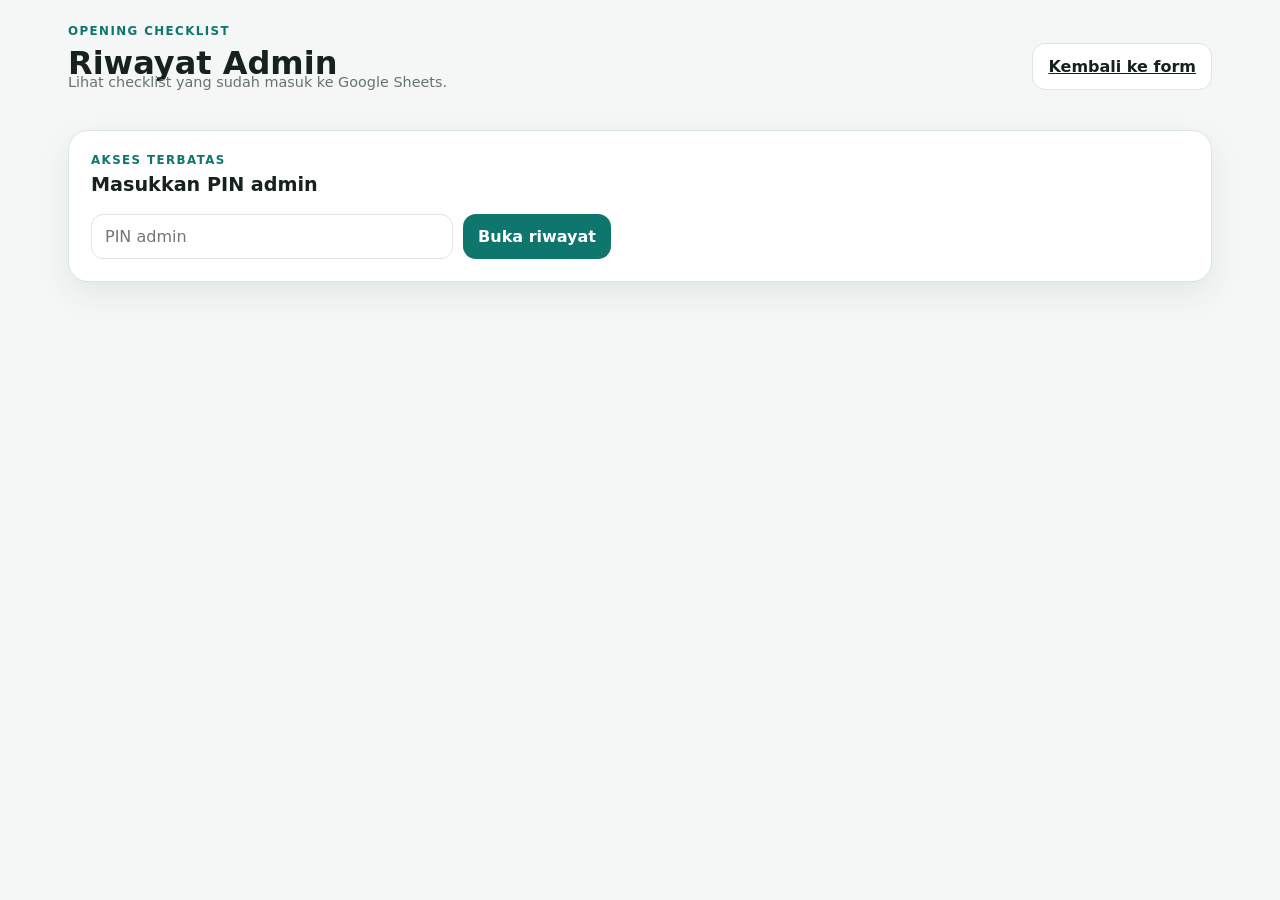
==== admin.html @ 2fc6cd42 "Add files via upload" ====
<!doctype html>
<html lang="id">
<head>
  <meta charset="utf-8" />
  <meta name="viewport" content="width=device-width, initial-scale=1" />
  <meta name="theme-color" content="#0f766e" />
  <title>Riwayat Admin — Opening Checklist</title>
  <link rel="icon" href="assets/icon.svg" type="image/svg+xml" />
  <link rel="stylesheet" href="styles.css" />
  <script src="config.js"></script>
  <script defer src="admin.js"></script>
</head>
<body>
  <main class="admin-shell">
    <header class="admin-header">
      <div>
        <p class="section-kicker">OPENING CHECKLIST</p>
        <h1>Riwayat Admin</h1>
        <p class="helper-text">Lihat checklist yang sudah masuk ke Google Sheets.</p>
      </div>
      <a class="button button--secondary" href="index.html">Kembali ke form</a>
    </header>

    <section class="panel" id="loginPanel">
      <div class="section-heading">
        <div>
          <p class="section-kicker">Akses terbatas</p>
          <h2>Masukkan PIN admin</h2>
        </div>
      </div>
      <div class="admin-login">
        <input class="admin-input" id="adminPin" type="password" inputmode="numeric" placeholder="PIN admin" autocomplete="current-password" />
        <button class="button button--primary" id="loginButton">Buka riwayat</button>
      </div>
    </section>

    <section class="panel" id="recordsPanel" hidden>
      <div class="section-heading">
        <div>
          <p class="section-kicker">Data terbaru</p>
          <h2 id="recordCount">0 checklist</h2>
        </div>
        <button class="button button--secondary button--small" id="refreshButton">Muat ulang</button>
      </div>

      <div class="admin-toolbar">
        <input class="filter-input" id="searchInput" type="search" placeholder="Cari PIC, tanggal, atau submission ID" />
        <select class="filter-input" id="statusFilter" aria-label="Filter status">
          <option value="">Semua status</option>
          <option value="SELESAI">Selesai</option>
          <option value="PERLU TINDAK LANJUT">Perlu tindak lanjut</option>
        </select>
        <button class="button button--secondary" id="csvButton">Export CSV</button>
      </div>

      <div class="table-wrap">
        <table>
          <thead>
            <tr>
              <th>Submission ID</th>
              <th>Tanggal</th>
              <th>Waktu</th>
              <th>PIC</th>
              <th>Status</th>
              <th>Yes</th>
              <th>No</th>
              <th>Dikirim</th>
            </tr>
          </thead>
          <tbody id="recordBody"></tbody>
        </table>
        <div class="empty-state" id="emptyState">Belum ada data.</div>
      </div>
    </section>
  </main>
  <div class="toast-region" id="toastRegion" aria-live="polite"></div>
</body>
</html>
---- styles.css ----
:root {
  --bg: #f4f7f6;
  --surface: #ffffff;
  --surface-soft: #eef7f5;
  --text: #17211f;
  --muted: #66736f;
  --line: #dce5e2;
  --primary: #0f766e;
  --primary-dark: #0a5b55;
  --primary-soft: #dff3ef;
  --danger: #b42318;
  --danger-soft: #feeceb;
  --warning: #a15c00;
  --shadow: 0 12px 32px rgba(15, 50, 45, 0.08);
  --radius: 20px;
  --radius-sm: 12px;
  font-family: Inter, ui-sans-serif, system-ui, -apple-system, BlinkMacSystemFont, "Segoe UI", sans-serif;
  color: var(--text);
  background: var(--bg);
}

* { box-sizing: border-box; }
html { scroll-behavior: smooth; }
body { margin: 0; min-width: 320px; background: var(--bg); }
button, input, textarea { font: inherit; }
button { touch-action: manipulation; }

.app-shell { width: min(980px, 100%); margin: 0 auto; padding: 0 18px 120px; }
.hero {
  margin: 0 -18px 24px;
  padding: calc(24px + env(safe-area-inset-top)) 24px 26px;
  background: linear-gradient(145deg, #0b5f58, #0f766e 58%, #1b8f83);
  color: white;
  border-radius: 0 0 28px 28px;
  box-shadow: var(--shadow);
}
.hero__top { display: flex; justify-content: space-between; align-items: flex-start; gap: 20px; }
.eyebrow, .section-kicker { margin: 0 0 6px; font-size: 0.74rem; font-weight: 800; letter-spacing: 0.12em; text-transform: uppercase; }
.hero h1 { margin: 0; font-size: clamp(1.8rem, 6vw, 2.7rem); line-height: 1.05; }
.hero__subtitle { margin: 8px 0 0; color: rgba(255,255,255,.82); }
.status-chip { padding: 8px 11px; border-radius: 999px; background: rgba(255,255,255,.15); border: 1px solid rgba(255,255,255,.25); font-size: .82rem; white-space: nowrap; }
.status-chip.offline { background: rgba(116, 30, 24, .42); }
.progress-wrap { margin-top: 24px; }
.progress-meta { display: flex; justify-content: space-between; margin-bottom: 9px; font-size: .84rem; }
.progress-track { height: 10px; overflow: hidden; background: rgba(255,255,255,.2); border-radius: 999px; }
.progress-bar { width: 0; height: 100%; background: white; border-radius: inherit; transition: width .25s ease; }

.panel, .checklist-card { background: var(--surface); border: 1px solid var(--line); border-radius: var(--radius); box-shadow: var(--shadow); }
.panel { padding: 22px; margin-bottom: 18px; }
.section-heading { display: flex; align-items: center; justify-content: space-between; gap: 16px; margin-bottom: 18px; }
.section-heading h2 { margin: 0; font-size: 1.2rem; }
.section-kicker { color: var(--primary); }
.helper-text { margin: -8px 0 18px; color: var(--muted); font-size: .9rem; }

.field-grid { display: grid; grid-template-columns: repeat(2, minmax(0,1fr)); gap: 15px; }
.field { display: grid; gap: 7px; font-size: .88rem; font-weight: 700; }
.field--wide { grid-column: 1 / -1; }
.field input, .task-note, .signature-name, .admin-input, .filter-input {
  width: 100%; border: 1px solid var(--line); background: #fff; border-radius: var(--radius-sm); padding: 12px 13px; outline: none; color: var(--text);
}
.field input:focus, .task-note:focus, .signature-name:focus, .admin-input:focus, .filter-input:focus { border-color: var(--primary); box-shadow: 0 0 0 3px var(--primary-soft); }
.invalid { border-color: var(--danger) !important; box-shadow: 0 0 0 3px var(--danger-soft) !important; }

.checklist-stack { display: grid; gap: 16px; margin-bottom: 18px; }
.checklist-card { overflow: hidden; }
.group-header { display: flex; align-items: flex-start; gap: 13px; padding: 18px 20px; background: var(--surface-soft); border-bottom: 1px solid var(--line); }
.group-number { display: grid; place-items: center; min-width: 34px; height: 34px; border-radius: 10px; background: var(--primary); color: white; font-weight: 800; }
.group-header h3 { margin: 0; font-size: 1rem; }
.group-header p { margin: 5px 0 0; color: var(--muted); font-size: .84rem; line-height: 1.45; }
.task-list { display: grid; }
.task-row { padding: 18px 20px; border-bottom: 1px solid var(--line); }
.task-row:last-child { border-bottom: 0; }
.task-top { display: grid; grid-template-columns: minmax(0,1fr) auto; gap: 15px; align-items: start; }
.task-code { display: inline-block; margin-bottom: 7px; color: var(--primary); font-size: .76rem; font-weight: 800; letter-spacing: .08em; }
.task-title { margin: 0; line-height: 1.5; font-size: .95rem; }
.task-en { margin: 6px 0 0; color: var(--muted); font-size: .82rem; line-height: 1.45; }
.choice-group { display: grid; grid-template-columns: repeat(2, 64px); gap: 8px; }
.choice { position: relative; }
.choice input { position: absolute; opacity: 0; pointer-events: none; }
.choice span { display: grid; place-items: center; min-height: 42px; border: 1px solid var(--line); border-radius: 11px; background: white; font-size: .84rem; font-weight: 800; cursor: pointer; user-select: none; transition: .15s ease; }
.choice input:focus-visible + span { outline: 3px solid var(--primary-soft); }
.choice--yes input:checked + span { color: #075e54; border-color: #31a693; background: #dff7f1; }
.choice--no input:checked + span { color: var(--danger); border-color: #e28a83; background: var(--danger-soft); }
.task-note { margin-top: 12px; min-height: 42px; resize: vertical; font-size: .88rem; }
.task-note-wrap { display: none; }
.task-row.has-answer .task-note-wrap { display: block; }
.task-row.answer-no .task-note-wrap { display: block; }
.note-hint { display: block; margin-top: 6px; color: var(--muted); font-size: .76rem; }
.note-hint.required { color: var(--danger); font-weight: 700; }

.signature-grid { display: grid; grid-template-columns: repeat(2, minmax(0,1fr)); gap: 16px; }
.signature-card { padding: 15px; border: 1px solid var(--line); border-radius: 16px; background: #fbfdfc; }
.signature-card h3 { margin: 0 0 12px; font-size: .95rem; }
.signature-name { margin-bottom: 10px; }
.signature-canvas-wrap { position: relative; background: white; border: 1px dashed #a7b7b2; border-radius: 12px; overflow: hidden; }
.signature-canvas { display: block; width: 100%; height: 150px; touch-action: none; }
.signature-placeholder { position: absolute; inset: 0; display: grid; place-items: center; color: #99a6a2; font-size: .82rem; pointer-events: none; }
.signature-canvas-wrap.signed .signature-placeholder { display: none; }
.signature-actions { display: flex; justify-content: flex-end; margin-top: 8px; }
.link-button { border: 0; padding: 5px; background: transparent; color: var(--primary); font-weight: 800; cursor: pointer; }

.declaration { display: flex; align-items: flex-start; gap: 12px; line-height: 1.5; cursor: pointer; }
.declaration input { margin-top: 4px; width: 18px; height: 18px; accent-color: var(--primary); }

.action-bar { position: fixed; z-index: 20; left: 50%; bottom: 0; transform: translateX(-50%); width: min(980px, 100%); display: grid; grid-template-columns: 1fr 1fr 1.35fr; gap: 10px; padding: 12px 18px calc(12px + env(safe-area-inset-bottom)); background: rgba(244,247,246,.94); backdrop-filter: blur(14px); border-top: 1px solid var(--line); }
.button { border: 0; border-radius: 13px; padding: 13px 15px; font-weight: 800; cursor: pointer; transition: transform .12s ease, opacity .12s ease, background .12s ease; }
.button:active { transform: translateY(1px); }
.button:disabled { opacity: .58; cursor: wait; }
.button--primary { color: white; background: var(--primary); }
.button--primary:hover { background: var(--primary-dark); }
.button--secondary { color: var(--text); background: white; border: 1px solid var(--line); }
.button--ghost { color: var(--primary); background: transparent; border: 1px solid var(--line); }
.button--danger { color: white; background: var(--danger); }
.button--small { padding: 8px 11px; font-size: .82rem; }
.spinner { display: none; width: 18px; height: 18px; margin-left: 8px; border: 2px solid rgba(255,255,255,.45); border-top-color: white; border-radius: 50%; animation: spin .7s linear infinite; vertical-align: middle; }
.loading .spinner { display: inline-block; }
@keyframes spin { to { transform: rotate(360deg); } }

footer { display: flex; justify-content: space-between; padding: 10px 4px; color: var(--muted); font-size: .78rem; }
footer a { color: var(--primary); font-weight: 700; text-decoration: none; }
.toast-region { position: fixed; z-index: 100; top: calc(14px + env(safe-area-inset-top)); right: 14px; left: 14px; display: grid; justify-items: center; gap: 8px; pointer-events: none; }
.toast { width: min(520px, 100%); padding: 13px 15px; border-radius: 13px; background: #17211f; color: white; box-shadow: var(--shadow); animation: toastIn .2s ease; }
.toast.error { background: #7a271f; }
.toast.success { background: #075e54; }
@keyframes toastIn { from { opacity: 0; transform: translateY(-7px); } }

.confirm-dialog { border: 0; border-radius: 18px; padding: 0; width: min(420px, calc(100% - 32px)); box-shadow: 0 24px 70px rgba(0,0,0,.2); }
.confirm-dialog::backdrop { background: rgba(9, 25, 22, .45); }
.confirm-dialog form { padding: 22px; }
.confirm-dialog h3 { margin: 0; }
.confirm-dialog p { color: var(--muted); line-height: 1.5; }
.dialog-actions { display: flex; justify-content: flex-end; gap: 10px; margin-top: 20px; }

.admin-shell { width: min(1180px, 100%); margin: 0 auto; padding: 24px 18px 60px; }
.admin-header { display: flex; justify-content: space-between; gap: 16px; align-items: center; margin-bottom: 22px; }
.admin-header h1 { margin: 0; }
.admin-login { display: grid; grid-template-columns: 1fr auto; gap: 10px; max-width: 520px; }
.admin-toolbar { display: flex; gap: 10px; flex-wrap: wrap; align-items: center; margin-bottom: 15px; }
.table-wrap { overflow: auto; border: 1px solid var(--line); border-radius: 16px; background: white; }
table { width: 100%; border-collapse: collapse; min-width: 900px; }
th, td { padding: 12px 14px; border-bottom: 1px solid var(--line); text-align: left; font-size: .84rem; vertical-align: top; }
th { position: sticky; top: 0; background: #edf5f3; z-index: 1; }
.status-ok { color: #08776a; font-weight: 800; }
.status-issue { color: var(--danger); font-weight: 800; }
.empty-state { padding: 40px 20px; color: var(--muted); text-align: center; }

@media (max-width: 720px) {
  .app-shell { padding-inline: 12px; }
  .hero { margin-inline: -12px; padding-inline: 18px; }
  .field-grid, .signature-grid { grid-template-columns: 1fr; }
  .field--wide { grid-column: auto; }
  .task-top { grid-template-columns: 1fr; }
  .choice-group { grid-template-columns: repeat(2, 1fr); }
  .action-bar { grid-template-columns: .8fr .9fr 1.25fr; padding-inline: 10px; }
  .button { padding-inline: 9px; font-size: .82rem; }
  .admin-header { align-items: flex-start; flex-direction: column; }
}

@media print {
  .hero, .action-bar, footer, .button, .toast-region { display: none !important; }
  body, .app-shell { background: white; padding: 0; }
  .panel, .checklist-card { box-shadow: none; break-inside: avoid; }
}
.invalid-card { outline: 2px solid var(--danger); outline-offset: -2px; }
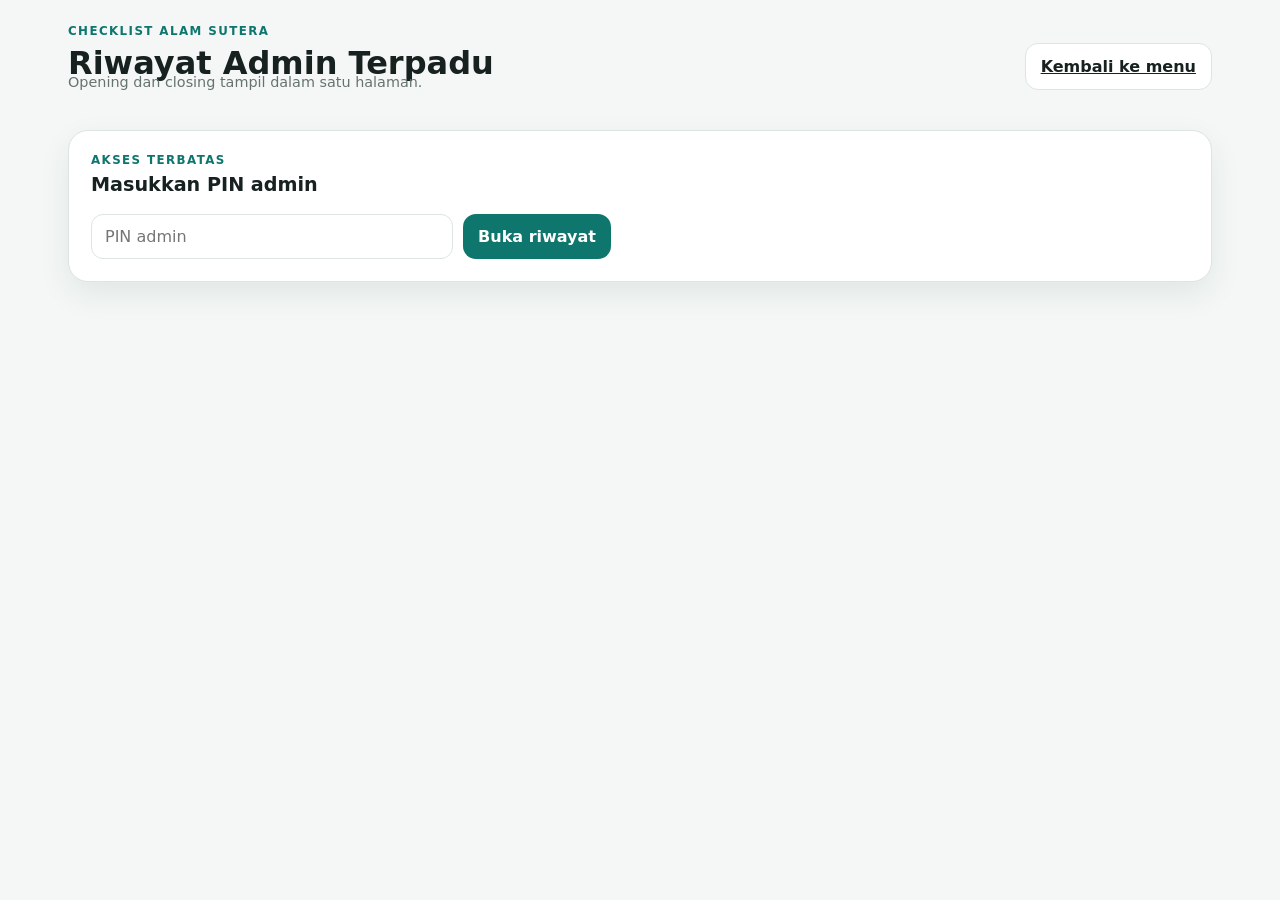
==== commit c4baecec: "Add files via upload" ====
--- a/admin.html
+++ b/admin.html
@@ -4,7 +4,7 @@
   <meta charset="utf-8" />
   <meta name="viewport" content="width=device-width, initial-scale=1" />
   <meta name="theme-color" content="#0f766e" />
-  <title>Riwayat Admin — Opening Checklist</title>
+  <title>Riwayat Admin — Checklist Alam Sutera</title>
   <link rel="icon" href="assets/icon.svg" type="image/svg+xml" />
   <link rel="stylesheet" href="styles.css" />
   <script src="config.js"></script>
@@ -13,66 +13,30 @@
 <body>
   <main class="admin-shell">
     <header class="admin-header">
-      <div>
-        <p class="section-kicker">OPENING CHECKLIST</p>
-        <h1>Riwayat Admin</h1>
-        <p class="helper-text">Lihat checklist yang sudah masuk ke Google Sheets.</p>
-      </div>
-      <a class="button button--secondary" href="index.html">Kembali ke form</a>
+      <div><p class="section-kicker">CHECKLIST ALAM SUTERA</p><h1>Riwayat Admin Terpadu</h1><p class="helper-text">Opening dan closing tampil dalam satu halaman.</p></div>
+      <a class="button button--secondary" href="index.html">Kembali ke menu</a>
     </header>
 
     <section class="panel" id="loginPanel">
-      <div class="section-heading">
-        <div>
-          <p class="section-kicker">Akses terbatas</p>
-          <h2>Masukkan PIN admin</h2>
-        </div>
-      </div>
-      <div class="admin-login">
-        <input class="admin-input" id="adminPin" type="password" inputmode="numeric" placeholder="PIN admin" autocomplete="current-password" />
-        <button class="button button--primary" id="loginButton">Buka riwayat</button>
-      </div>
+      <div class="section-heading"><div><p class="section-kicker">Akses terbatas</p><h2>Masukkan PIN admin</h2></div></div>
+      <div class="admin-login"><input class="admin-input" id="adminPin" type="password" inputmode="numeric" placeholder="PIN admin" autocomplete="current-password" /><button class="button button--primary" id="loginButton">Buka riwayat</button></div>
     </section>
 
     <section class="panel" id="recordsPanel" hidden>
-      <div class="section-heading">
-        <div>
-          <p class="section-kicker">Data terbaru</p>
-          <h2 id="recordCount">0 checklist</h2>
-        </div>
-        <button class="button button--secondary button--small" id="refreshButton">Muat ulang</button>
-      </div>
-
+      <div class="section-heading"><div><p class="section-kicker">Data terbaru</p><h2 id="recordCount">0 checklist</h2></div><button class="button button--secondary button--small" id="refreshButton">Muat ulang</button></div>
       <div class="admin-toolbar">
         <input class="filter-input" id="searchInput" type="search" placeholder="Cari PIC, tanggal, atau submission ID" />
-        <select class="filter-input" id="statusFilter" aria-label="Filter status">
-          <option value="">Semua status</option>
-          <option value="SELESAI">Selesai</option>
-          <option value="PERLU TINDAK LANJUT">Perlu tindak lanjut</option>
-        </select>
+        <select class="filter-input" id="typeFilter" aria-label="Filter jenis"><option value="">Opening + Closing</option><option value="opening">Opening</option><option value="closing">Closing</option></select>
+        <select class="filter-input" id="statusFilter" aria-label="Filter status"><option value="">Semua status</option><option value="SELESAI">Selesai</option><option value="PERLU TINDAK LANJUT">Perlu tindak lanjut</option></select>
         <button class="button button--secondary" id="csvButton">Export CSV</button>
       </div>
-
       <div class="table-wrap">
-        <table>
-          <thead>
-            <tr>
-              <th>Submission ID</th>
-              <th>Tanggal</th>
-              <th>Waktu</th>
-              <th>PIC</th>
-              <th>Status</th>
-              <th>Yes</th>
-              <th>No</th>
-              <th>Dikirim</th>
-            </tr>
-          </thead>
-          <tbody id="recordBody"></tbody>
-        </table>
+        <table><thead><tr><th>Jenis</th><th>Submission ID</th><th>Tanggal</th><th>Waktu</th><th>PIC</th><th>Status</th><th>Yes</th><th>No</th><th>Dikirim</th><th>Aksi</th></tr></thead><tbody id="recordBody"></tbody></table>
         <div class="empty-state" id="emptyState">Belum ada data.</div>
       </div>
     </section>
   </main>
   <div class="toast-region" id="toastRegion" aria-live="polite"></div>
+  <dialog id="detailDialog" class="detail-dialog"><div class="detail-dialog__head"><div><p class="section-kicker" id="detailType">CHECKLIST</p><h2 id="detailTitle">Detail</h2></div><button class="button button--secondary button--small" id="closeDetailButton">Tutup</button></div><div id="detailBody"></div></dialog>
 </body>
-</html>
+</html>
--- a/styles.css
+++ b/styles.css
@@ -162,3 +162,46 @@
   .panel, .checklist-card { box-shadow: none; break-inside: avoid; }
 }
 .invalid-card { outline: 2px solid var(--danger); outline-offset: -2px; }
+
+
+/* Unified dashboard and admin */
+.hero-actions-inline { display: flex; gap: 8px; align-items: center; }
+.status-chip--link { color: white; text-decoration: none; font-weight: 800; }
+.dashboard-shell { width: min(980px, 100%); margin: 0 auto; padding: 28px 18px 60px; }
+.dashboard-hero { padding: 34px; border-radius: 28px; color: white; background: linear-gradient(145deg, #0b5f58, #0f766e 58%, #1b8f83); box-shadow: var(--shadow); }
+.dashboard-hero h1 { margin: 0; font-size: clamp(2rem, 7vw, 3.6rem); line-height: 1.02; }
+.dashboard-hero p:last-child { margin: 14px 0 0; max-width: 650px; color: rgba(255,255,255,.84); line-height: 1.6; }
+.dashboard-grid { display: grid; grid-template-columns: repeat(2, minmax(0,1fr)); gap: 18px; margin: 22px 0 18px; }
+.dashboard-card { position: relative; display: grid; grid-template-columns: auto 1fr auto; gap: 16px; align-items: center; padding: 24px; color: var(--text); text-decoration: none; background: white; border: 1px solid var(--line); border-radius: 22px; box-shadow: var(--shadow); transition: transform .15s ease, border-color .15s ease; }
+.dashboard-card:hover { transform: translateY(-2px); border-color: var(--primary); }
+.dashboard-card h2 { margin: 0; }
+.dashboard-card p { margin: 7px 0 0; color: var(--muted); line-height: 1.45; }
+.dashboard-card .section-kicker { margin-bottom: 6px; }
+.dashboard-icon { display: grid; place-items: center; width: 54px; height: 54px; border-radius: 17px; font-size: 1.65rem; background: var(--primary-soft); color: var(--primary-dark); }
+.dashboard-card--closing .dashboard-icon { background: #edf0f7; color: #34415d; }
+.dashboard-arrow { font-size: 1.5rem; color: var(--primary); }
+.dashboard-admin-card { display: flex; justify-content: space-between; align-items: center; gap: 18px; }
+.dashboard-admin-card h2 { margin: 0; }
+.dashboard-admin-card .helper-text { margin: 7px 0 0; }
+.type-badge { display: inline-flex; padding: 5px 9px; border-radius: 999px; font-size: .76rem; font-weight: 800; }
+.type-badge--opening { color: #7a4b00; background: #fff3d7; }
+.type-badge--closing { color: #35415c; background: #e8edf7; }
+.detail-dialog { width: min(980px, calc(100% - 28px)); max-height: 88vh; border: 0; border-radius: 20px; padding: 0; box-shadow: 0 24px 80px rgba(0,0,0,.25); }
+.detail-dialog::backdrop { background: rgba(9,25,22,.48); }
+.detail-dialog__head { position: sticky; top: 0; z-index: 3; display: flex; justify-content: space-between; align-items: center; gap: 16px; padding: 20px 22px; background: white; border-bottom: 1px solid var(--line); }
+.detail-dialog__head h2 { margin: 0; }
+#detailBody { padding: 20px 22px 26px; }
+.detail-meta { display: grid; grid-template-columns: repeat(4, minmax(0,1fr)); gap: 10px; margin-bottom: 16px; }
+.detail-meta div { display: grid; gap: 5px; padding: 12px; border: 1px solid var(--line); border-radius: 12px; background: #f9fbfa; }
+.detail-meta span { color: var(--muted); }
+.detail-table table { min-width: 760px; }
+.detail-signatures { margin-top: 16px; padding: 14px; border-radius: 12px; background: var(--surface-soft); }
+.detail-signatures p { margin: 7px 0 0; line-height: 1.7; }
+@media (max-width: 720px) {
+  .dashboard-grid { grid-template-columns: 1fr; }
+  .dashboard-hero { padding: 26px 22px; }
+  .dashboard-card { padding: 20px; }
+  .dashboard-admin-card { align-items: stretch; flex-direction: column; }
+  .detail-meta { grid-template-columns: repeat(2, minmax(0,1fr)); }
+  .hero-actions-inline { flex-direction: column; align-items: flex-end; }
+}
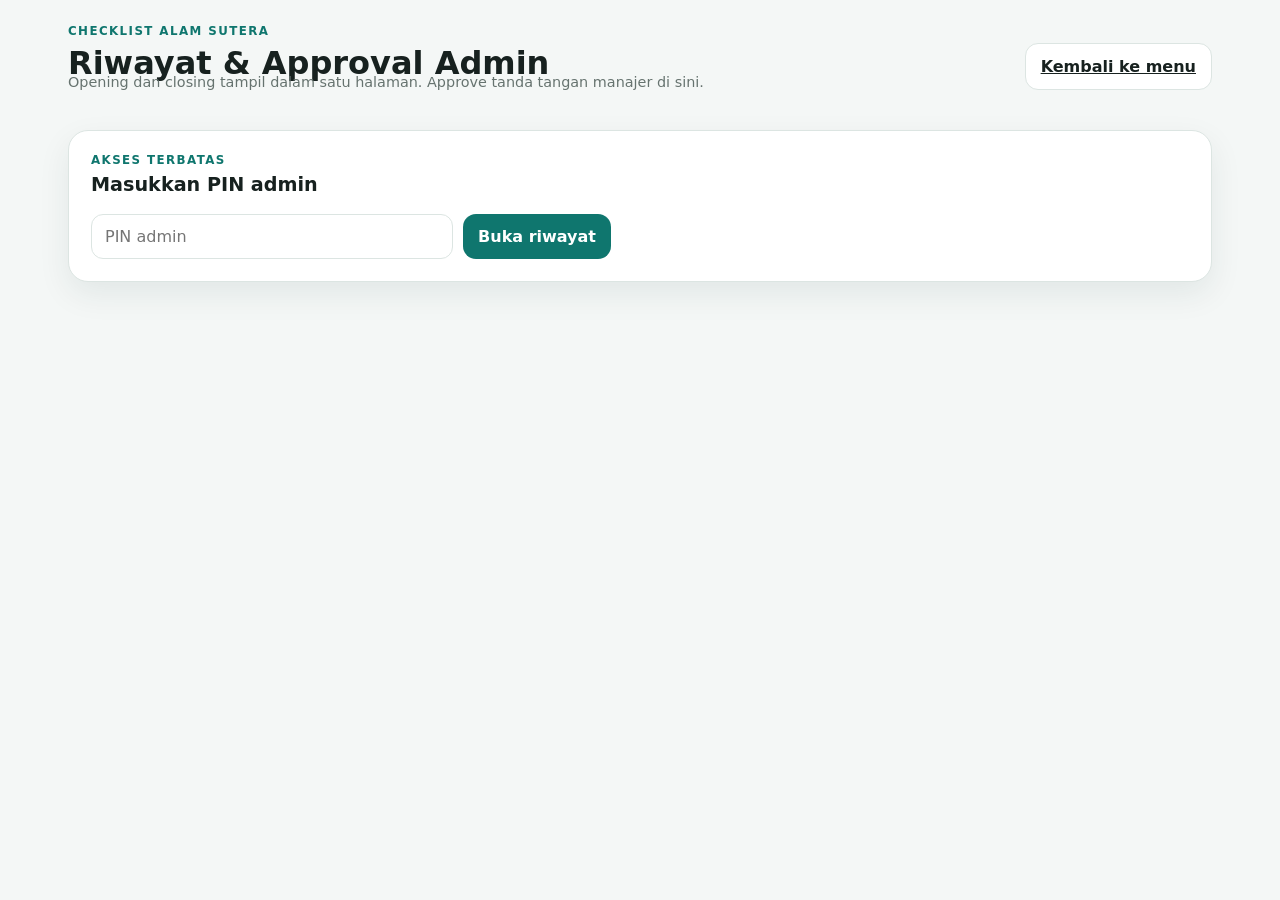
==== commit 1f490748: "Update admin.html" ====
--- a/admin.html
+++ b/admin.html
@@ -13,30 +13,108 @@
 <body>
   <main class="admin-shell">
     <header class="admin-header">
-      <div><p class="section-kicker">CHECKLIST ALAM SUTERA</p><h1>Riwayat Admin Terpadu</h1><p class="helper-text">Opening dan closing tampil dalam satu halaman.</p></div>
+      <div>
+        <p class="section-kicker">CHECKLIST ALAM SUTERA</p>
+        <h1>Riwayat & Approval Admin</h1>
+        <p class="helper-text">Opening dan closing tampil dalam satu halaman. Approve tanda tangan manajer di sini.</p>
+      </div>
       <a class="button button--secondary" href="index.html">Kembali ke menu</a>
     </header>
 
     <section class="panel" id="loginPanel">
       <div class="section-heading"><div><p class="section-kicker">Akses terbatas</p><h2>Masukkan PIN admin</h2></div></div>
-      <div class="admin-login"><input class="admin-input" id="adminPin" type="password" inputmode="numeric" placeholder="PIN admin" autocomplete="current-password" /><button class="button button--primary" id="loginButton">Buka riwayat</button></div>
+      <div class="admin-login">
+        <input class="admin-input" id="adminPin" type="password" inputmode="numeric" placeholder="PIN admin" autocomplete="current-password" />
+        <button class="button button--primary" id="loginButton">Buka riwayat</button>
+      </div>
     </section>
 
     <section class="panel" id="recordsPanel" hidden>
-      <div class="section-heading"><div><p class="section-kicker">Data terbaru</p><h2 id="recordCount">0 checklist</h2></div><button class="button button--secondary button--small" id="refreshButton">Muat ulang</button></div>
+      <div class="section-heading">
+        <div><p class="section-kicker">Data terbaru</p><h2 id="recordCount">0 checklist</h2></div>
+        <button class="button button--secondary button--small" id="refreshButton">Muat ulang</button>
+      </div>
       <div class="admin-toolbar">
         <input class="filter-input" id="searchInput" type="search" placeholder="Cari PIC, tanggal, atau submission ID" />
-        <select class="filter-input" id="typeFilter" aria-label="Filter jenis"><option value="">Opening + Closing</option><option value="opening">Opening</option><option value="closing">Closing</option></select>
-        <select class="filter-input" id="statusFilter" aria-label="Filter status"><option value="">Semua status</option><option value="SELESAI">Selesai</option><option value="PERLU TINDAK LANJUT">Perlu tindak lanjut</option></select>
+        <select class="filter-input" id="typeFilter" aria-label="Filter jenis">
+          <option value="">Opening + Closing</option>
+          <option value="opening">Opening</option>
+          <option value="closing">Closing</option>
+        </select>
+        <select class="filter-input" id="statusFilter" aria-label="Filter status">
+          <option value="">Semua status</option>
+          <option value="SELESAI">Selesai</option>
+          <option value="PERLU TINDAK LANJUT">Perlu tindak lanjut</option>
+        </select>
+        <select class="filter-input" id="approvalFilter" aria-label="Filter approval">
+          <option value="">Semua approval</option>
+          <option value="PENDING_APPROVAL">Menunggu approval</option>
+          <option value="APPROVED">Disetujui</option>
+          <option value="REJECTED">Ditolak</option>
+        </select>
         <button class="button button--secondary" id="csvButton">Export CSV</button>
       </div>
       <div class="table-wrap">
-        <table><thead><tr><th>Jenis</th><th>Submission ID</th><th>Tanggal</th><th>Waktu</th><th>PIC</th><th>Status</th><th>Yes</th><th>No</th><th>Dikirim</th><th>Aksi</th></tr></thead><tbody id="recordBody"></tbody></table>
+        <table>
+          <thead>
+            <tr>
+              <th>Jenis</th><th>Submission ID</th><th>Tanggal</th><th>Waktu</th><th>PIC</th>
+              <th>Status</th><th>Approval</th><th>Yes</th><th>No</th><th>Dikirim</th><th>Aksi</th>
+            </tr>
+          </thead>
+          <tbody id="recordBody"></tbody>
+        </table>
         <div class="empty-state" id="emptyState">Belum ada data.</div>
       </div>
     </section>
   </main>
+
   <div class="toast-region" id="toastRegion" aria-live="polite"></div>
-  <dialog id="detailDialog" class="detail-dialog"><div class="detail-dialog__head"><div><p class="section-kicker" id="detailType">CHECKLIST</p><h2 id="detailTitle">Detail</h2></div><button class="button button--secondary button--small" id="closeDetailButton">Tutup</button></div><div id="detailBody"></div></dialog>
+
+  <!-- Dialog detail -->
+  <dialog id="detailDialog" class="detail-dialog">
+    <div class="detail-dialog__head">
+      <div><p class="section-kicker" id="detailType">CHECKLIST</p><h2 id="detailTitle">Detail</h2></div>
+      <button class="button button--secondary button--small" id="closeDetailButton">Tutup</button>
+    </div>
+    <div id="detailBody"></div>
+  </dialog>
+
+  <!-- Dialog approval -->
+  <dialog id="approveDialog" class="approve-dialog">
+    <div class="detail-dialog__head">
+      <div><p class="section-kicker" id="approveKicker">APPROVAL MANAJER</p><h2 id="approveTitle">Setujui checklist</h2></div>
+      <button class="button button--secondary button--small" id="closeApproveButton">Tutup</button>
+    </div>
+    <div class="approve-body">
+      <div class="approve-summary" id="approveSummary"></div>
+
+      <label class="field">
+        <span>Nama Admin Manager</span>
+        <input type="text" id="approveName" placeholder="Nama lengkap" autocomplete="name" />
+      </label>
+
+      <div class="field">
+        <span>Tanda tangan Admin Manager</span>
+        <div class="signature-canvas-wrap" id="approveWrap">
+          <canvas class="signature-canvas" id="approveSignature"></canvas>
+          <span class="signature-placeholder">Tanda tangan di sini</span>
+        </div>
+        <div class="signature-actions">
+          <button class="link-button" type="button" id="clearApproveSignature">Hapus tanda tangan</button>
+        </div>
+      </div>
+
+      <label class="field">
+        <span>Catatan / alasan (opsional, wajib jika menolak)</span>
+        <textarea id="approveNote" rows="2" placeholder="Catatan untuk PIC"></textarea>
+      </label>
+
+      <div class="approve-actions">
+        <button class="button button--secondary" id="rejectButton" type="button">Tolak</button>
+        <button class="button button--primary" id="approveButton" type="button">Setujui</button>
+      </div>
+    </div>
+  </dialog>
 </body>
-</html>+</html>
